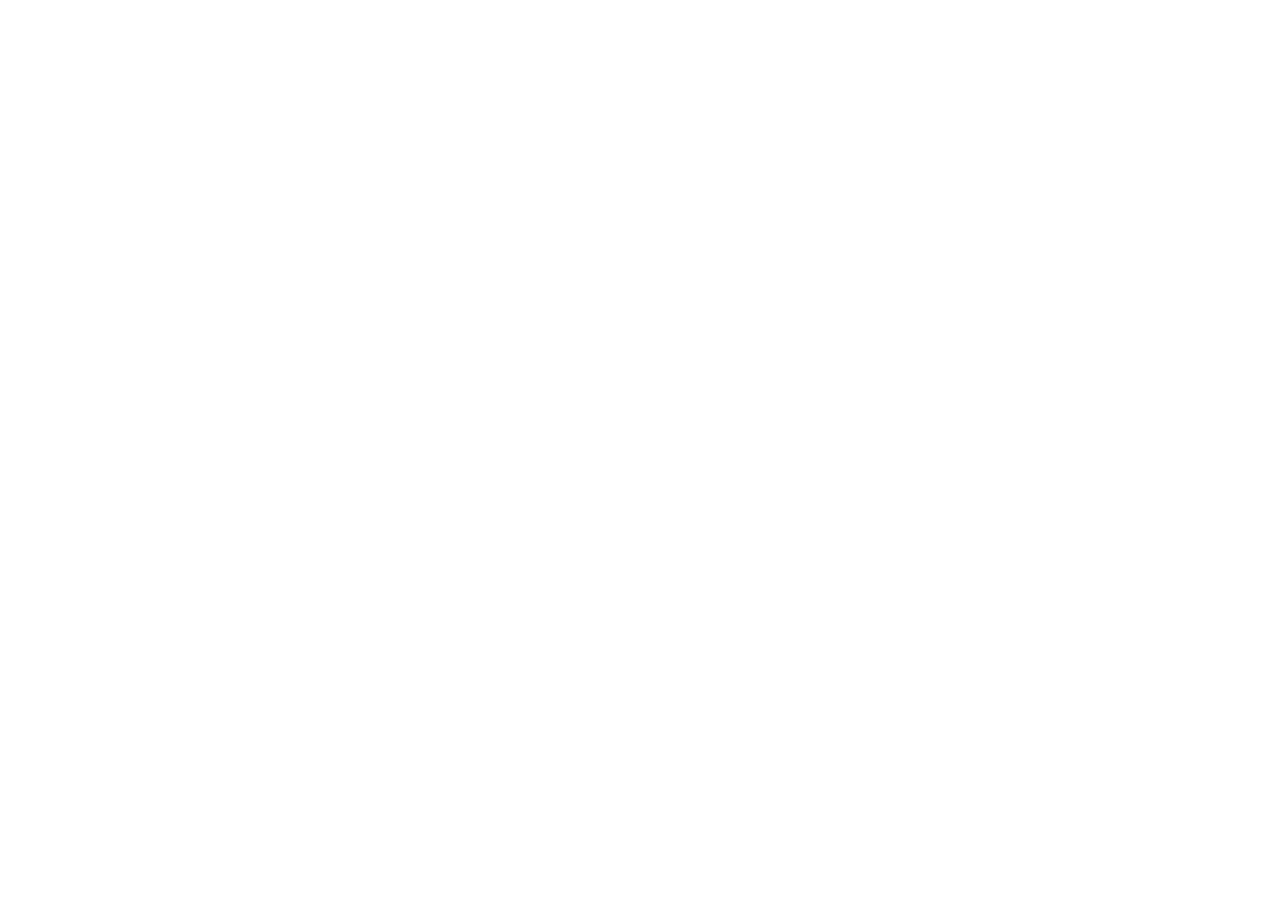
==== index.html @ d33b27c6 "scaffolding the project" ====
<!DOCTYPE html>
<html lang="en">
<head>
    <meta charset="UTF-8">
    <meta name="viewport" content="width=device-width, initial-scale=1.0">
    <title>Claria</title>
    <link rel="stylesheet" href="style.css">
</head>
<body>
 <script src="script.js"></script>   
</body>
</html>
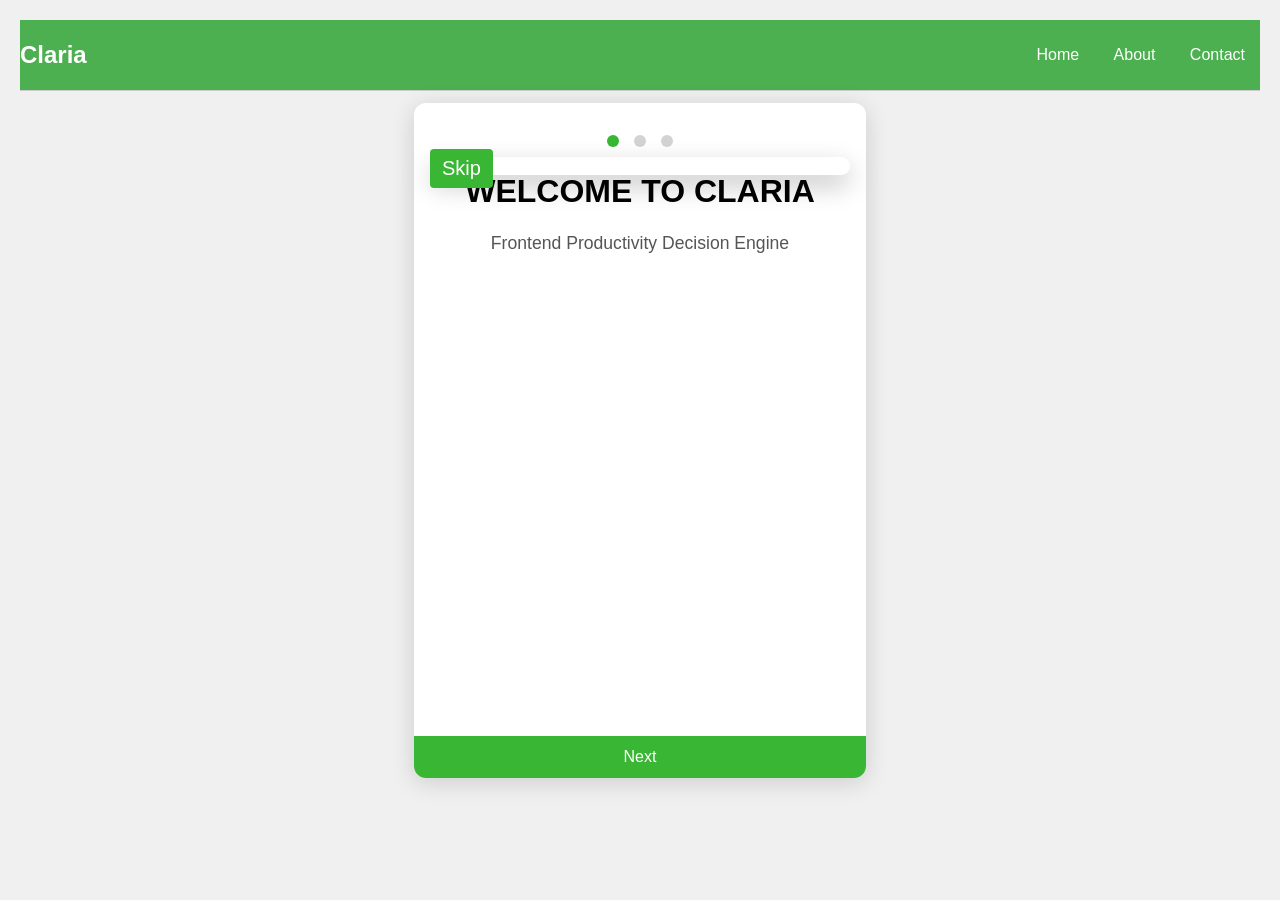
==== commit 2ec4323c: "all" ====
--- a/index.html
+++ b/index.html
@@ -6,7 +6,78 @@
     <title>Claria</title>
     <link rel="stylesheet" href="style.css">
 </head>
-<body>
- <script src="script.js"></script>   
+
+<header>
+    <h1>Claria</h1>
+    <nav>
+        <ol>
+        <a href="index.html">Home</a>
+        <a href="#">About</a>
+        <a href="#">Contact</a>
+    </ol>
+    </nav>
+</header>
+<body> 
+
+     
+
+    <main class="onboarding_main">
+        <div class="onboarding_card">
+            <div class="progress-dots">
+        <span class="dot active"></span>
+        <span class="dot"></span>
+        <span class="dot"></span>
+    </div>
+
+            <a href="#" class="skip-link1">Skip</a>
+            <img src="images/step1.jpg" alt="step1" class="onboarding-image">
+            <h2 class="onboarding-title">WELCOME TO CLARIA</h2>
+            <p class="onboarding-desc">Frontend Productivity Decision Engine</p>
+            <button class="next-btn">Next</button>
+        </div>
+    </main>
+
+  <main class="onboarding_main">
+        <div class="onboarding_card">
+               <div class="progress-dots2">
+        <span class="dot"></span>
+        <span class="dot active"></span>
+        <span class="dot"></span>
+    </div>
+
+            <a href="#" class="skip-link">Skip</a>
+            <a href="#" class="back-link">back</a>
+            <img src="images/step3.jpg" alt="step1" class="onboarding-image2">
+            <h2 class="onboarding-title2">PURPOSE</h2>
+            <p class="onboarding-desc2">
+Many frontend mentees struggle with:
+Inconsistent coding habits
+Skill gaps
+Burnout
+Lack of roadmap clarity
+This system provides a structured self-diagnosis tool to help them identify their primary productivity issue guidance.
+</p>
+            <button class="next-btn">Next</button>
+        </div>
+    </main>
+
+      <main class="onboarding_main">
+        <div class="onboarding_card">
+          <div class="progress-dots">
+        <span class="dot active"></span>
+        <span class="dot"></span>
+        <span class="dot"></span>
+    </div>
+            <a href="#" class="skip-link">Skip</a>
+            <a href="#" class="back-link">back</a>
+            <img src="images/step3.jpg" alt="step1" class="onboarding-image3">
+            <h2 class="onboarding-title">LET'S GO!!!</h2>
+            <p class="onboarding-desc">Let's bring out that hidden potential in you with <b>CLARIA</b>!!!</p>
+            <button class="next-btn">Finish</button>
+        </div>
+    </main>
+
+
+ <script src="app.js"></script>   
 </body>
 </html>
--- a/style.css
+++ b/style.css
@@ -0,0 +1,240 @@
+ .onboarding_card {
+    width: 320px;
+    background: #fff;
+    border-radius: 12px;
+    box-shadow: 0 4px 24px rgba(0,0,0,0.15);
+    margin: 40px auto;
+    padding: 32px 16px 0 16px;
+    position: relative;
+    display: flex;
+    flex-direction: row;
+    align-items: center;
+    min-height: 420px;
+}
+
+.skip-link {
+    position: absolute;
+    top: 28px;
+    left: 16px;
+    color: #fff;
+    text-decoration: none;
+    font-size: 20px;
+    z-index: 2;
+    background-color: #39b634;
+    padding: 8px 12px;
+    border-radius: 4px;
+}
+
+
+.back-link {
+    position: absolute;
+    top: 28px;
+    left: 370px;
+    color: #fff;
+    text-decoration: none;
+    font-size: 20px;
+    z-index: 2;
+    background-color: #39b634;
+    padding: 8px 12px;
+    border-radius: 4px;
+}
+
+
+
+.back-link1 {
+    position: absolute;
+    top: 46px;
+    left: 370px;
+    color: #fff;
+    text-decoration: none;
+    font-size: 20px;
+    z-index: 2;
+    background-color: #39b634;
+    padding: 8px 12px;
+    border-radius: 4px;
+}
+
+.skip-link1 {
+    position: absolute;
+    top: 46px;
+    left: 16px;
+    color: #fff;
+    text-decoration: none;
+    font-size: 20px;
+    z-index: 2;
+    background-color: #39b634;
+    padding: 8px 12px;
+    border-radius: 4px;
+}
+
+.onboarding-image {
+    width: 100%;
+    display: block;
+    border-radius: 10px;
+    box-shadow: 0px 10px 26px rgba(0,0,0,0.25);
+}
+
+
+.onboarding-image2 {
+    width: 100%;
+    display: block;
+     border-radius: 10px;
+    box-shadow: 0px 10px 26px rgba(0,0,0,0.25);
+    margin-bottom: 10px;
+}
+    
+.onboarding-image3 {
+    width: 100%;
+    display: block;
+      border-radius: 10px;
+    box-shadow: 0px 10px 26px rgba(0,0,0,0.25);
+    
+}
+
+.onboarding-title {
+    margin: 0 0 9px 0;
+    font-size: 2em;
+    font-weight: bold;
+    text-align: center;
+    padding: auto;
+    line-height: 1;
+     font-family: 'Segoe UI', Tahoma, Geneva, Verdana, sans-serif;
+}
+
+
+.onboarding-title2 {
+    margin: 0 0 4px 0;
+    font-size: 2em;
+    font-weight: bold;
+    text-align: center;
+    line-height: 0.6;
+     font-family: 'Segoe UI', Tahoma, Geneva, Verdana, sans-serif;
+}
+
+.onboarding-desc {
+    text-align: center;
+    margin-bottom: 32px;
+        font-size: 1.1em;
+        color: #555;
+}
+
+
+.onboarding-desc2 {
+    text-align: center;
+        font-size: 1.1em;
+        color: #555;
+        font: 1em sans-serif;
+
+}
+
+.onboarding_card .next-btn {
+    width: 100%;
+    padding: 12px 0;
+    background: #39b634;
+    color: #fff;
+    border: none;
+    border-radius: 0 0 12px 12px;
+    font-size: 16px;
+    cursor: pointer;
+    position: absolute;
+    left: 0;
+    bottom: 0;
+}
+body {
+    background-color: #f0f0f0;
+    font-family: Arial, sans-serif;
+    margin: 0;
+    padding: 20px;
+}
+
+header {
+    background-color: #4CAF50;
+    color: white;
+    padding: 10px 0;
+    display: flex;
+    justify-content: space-between;
+    align-items: center;
+     border-bottom: 1px solid #ccc;
+}
+
+header h1 {
+    margin: 0;
+    font-size: 24px;
+    position: relative;
+} 
+
+nav a {
+    color: white;
+    text-decoration: none;
+    margin: 0 15px;
+    font-size: 16px;
+}
+
+nav a:hover {
+    text-decoration: underline;
+}
+
+ 
+
+/* Remove overlay background and add main centering */
+.onboarding_overlay {
+    background: none;
+    position: static;
+    width: auto;
+    height: auto;
+}
+
+.onboarding_main {
+    display: flex;
+    justify-content: center;
+    align-items: center;
+    min-height: 60vh;
+    max-height: 70vh;
+    height: 65vh;
+    margin-top: 32px;
+}
+
+.onboarding_card {
+    width: 100%;
+    max-width: 420px;
+    background: #fff;
+    border-radius: 12px;
+    box-shadow: 0 4px 24px rgba(0,0,0,0.15);
+    padding: 32px 16px 0 16px;
+    position: relative;
+    display: flex;
+    flex-direction: column;
+    align-items: center;
+    min-height: 100%;
+    height: 110%;
+    top: 25px;
+}
+
+/* Progress Dots */
+.progress-dots {
+    display: flex;
+    justify-content: center;
+    gap: 15px;
+    margin-bottom: 10px;
+}
+
+.dot {
+    width: 12px;
+    height: 12px;
+    border-radius: 50%;
+    background-color: #d3d3d3;
+    cursor: pointer;
+    transition: background-color 0.3s ease;
+}
+
+.dot.active {
+    background-color: #39b634;
+}
+
+.progress-dots2 {
+    display: flex;
+    justify-content: center;
+    gap: 15px;
+    margin-bottom: 10px;
+}
+ 
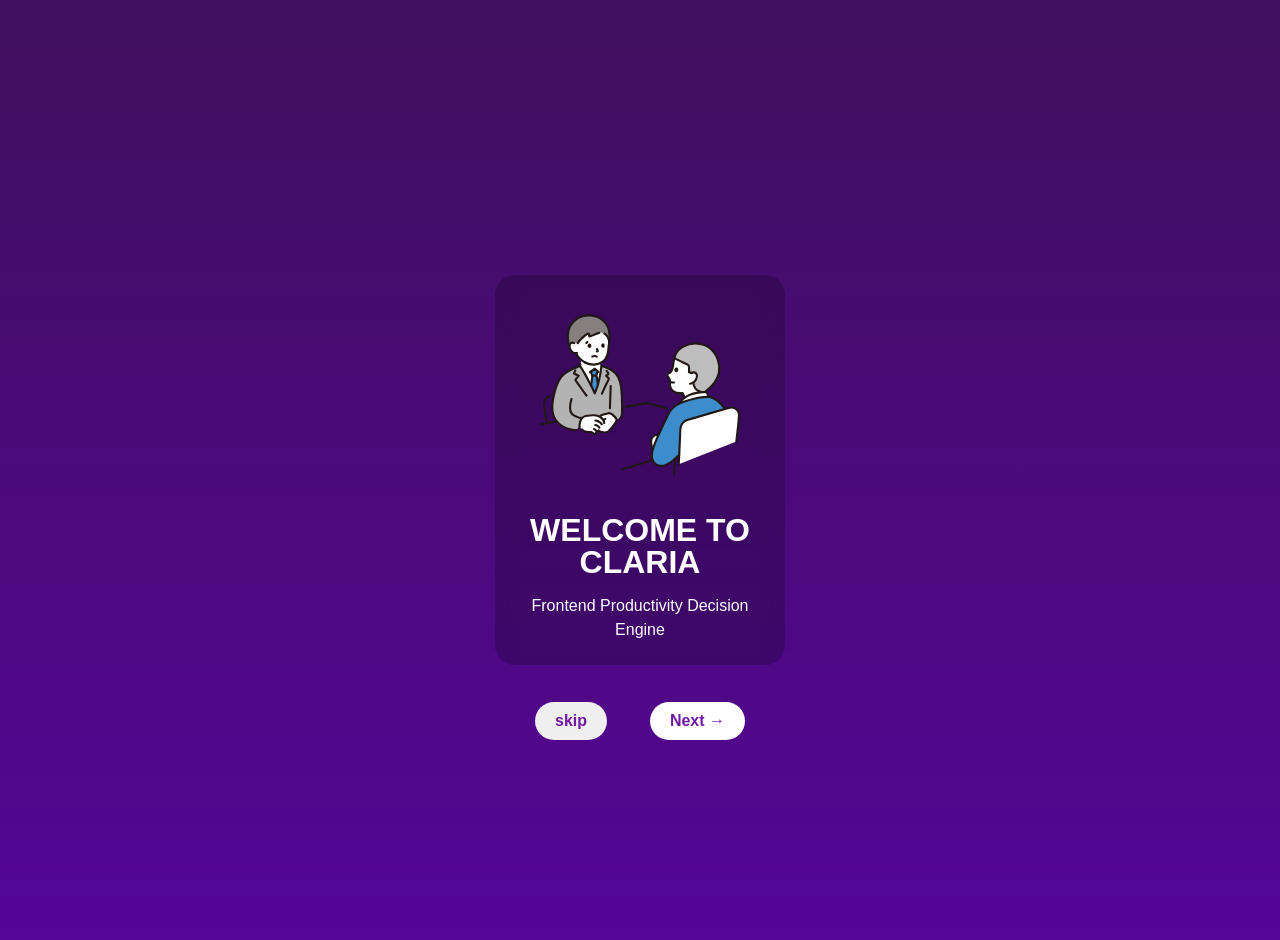
==== commit 2ba28123: "Merge pull request #2 from jendo05/my-new-feature new development" ====
--- a/index.html
+++ b/index.html
@@ -7,77 +7,31 @@
     <link rel="stylesheet" href="style.css">
 </head>
 
-<header>
-    <h1>Claria</h1>
-    <nav>
-        <ol>
-        <a href="index.html">Home</a>
-        <a href="#">About</a>
-        <a href="#">Contact</a>
-    </ol>
-    </nav>
-</header>
 <body> 
 
      
-
-    <main class="onboarding_main">
-        <div class="onboarding_card">
-            <div class="progress-dots">
-        <span class="dot active"></span>
-        <span class="dot"></span>
-        <span class="dot"></span>
-    </div>
-
-            <a href="#" class="skip-link1">Skip</a>
-            <img src="images/step1.jpg" alt="step1" class="onboarding-image">
+  <div id="onboarding_container">
+    <div class="onboarding_card active" data-card="0">
+            <img src="firstpage.svg" alt="step1" class="onboarding-image">
             <h2 class="onboarding-title">WELCOME TO CLARIA</h2>
             <p class="onboarding-desc">Frontend Productivity Decision Engine</p>
-            <button class="next-btn">Next</button>
         </div>
-    </main>
-
-  <main class="onboarding_main">
-        <div class="onboarding_card">
-               <div class="progress-dots2">
-        <span class="dot"></span>
-        <span class="dot active"></span>
-        <span class="dot"></span>
-    </div>
-
-            <a href="#" class="skip-link">Skip</a>
-            <a href="#" class="back-link">back</a>
-            <img src="images/step3.jpg" alt="step1" class="onboarding-image2">
-            <h2 class="onboarding-title2">PURPOSE</h2>
-            <p class="onboarding-desc2">
-Many frontend mentees struggle with:
-Inconsistent coding habits
-Skill gaps
-Burnout
-Lack of roadmap clarity
-This system provides a structured self-diagnosis tool to help them identify their primary productivity issue guidance.
-</p>
-            <button class="next-btn">Next</button>
+         <div class="onboarding_card" data-card="0">
+            <img src="frame2.svg" alt="step1" class="onboarding-image">
+            <h2 class="onboarding-title">WELCOME TO CLARIA</h2>
+            <p class="onboarding-desc">Frontend Productivity Decision Engine</p>
         </div>
-    </main>
-
-      <main class="onboarding_main">
-        <div class="onboarding_card">
-          <div class="progress-dots">
-        <span class="dot active"></span>
-        <span class="dot"></span>
-        <span class="dot"></span>
-    </div>
-            <a href="#" class="skip-link">Skip</a>
-            <a href="#" class="back-link">back</a>
-            <img src="images/step3.jpg" alt="step1" class="onboarding-image3">
-            <h2 class="onboarding-title">LET'S GO!!!</h2>
-            <p class="onboarding-desc">Let's bring out that hidden potential in you with <b>CLARIA</b>!!!</p>
-            <button class="next-btn">Finish</button>
+         <div class="onboarding_card" data-card="0">
+            <img src="frame3.svg" alt="step1" class="onboarding-image">
+            <h2 class="onboarding-title">WELCOME TO CLARIA</h2>
+            <p class="onboarding-desc">Frontend Productivity Decision Engine</p>
         </div>
-    </main>
-
-
+        <div class="movement">
+            <button class="skip">skip</button>
+            <button class="next-btn">Next →</button>
+        </div>
+  </div>
+ 
  <script src="app.js"></script>   
 </body>
 </html>
--- a/style.css
+++ b/style.css
@@ -1,94 +1,39 @@
- .onboarding_card {
-    width: 320px;
-    background: #fff;
-    border-radius: 12px;
-    box-shadow: 0 4px 24px rgba(0,0,0,0.15);
-    margin: 40px auto;
-    padding: 32px 16px 0 16px;
+ #onboarding_container {
+    max-width: 100%;
+    width: 250px;
+    text-align: center;
+    background: rgba(0, 0, 0, 0.2);
+    padding: 20px;
+    backdrop-filter: blur(10px);
+    height: 350px;
+    border-radius: 20px;
+ }
+ 
+ .onboarding_card { 
+    animation: fadeInCard 0.5s ease forwards;
+    display: none;
     position: relative;
-    display: flex;
-    flex-direction: row;
-    align-items: center;
-    min-height: 420px;
+}
+ 
+.onboarding_card.active { 
+    display: block;
+}
+ 
+@keyframes fadeInCard {
+    0% {
+        opacity: 0;
+        transform: translateY(20px);
+    } 
+    100% {
+        opacity: 1;
+        transform: translateY(0);
+    }
 }
 
-.skip-link {
-    position: absolute;
-    top: 28px;
-    left: 16px;
-    color: #fff;
-    text-decoration: none;
-    font-size: 20px;
-    z-index: 2;
-    background-color: #39b634;
-    padding: 8px 12px;
-    border-radius: 4px;
-}
-
-
-.back-link {
-    position: absolute;
-    top: 28px;
-    left: 370px;
-    color: #fff;
-    text-decoration: none;
-    font-size: 20px;
-    z-index: 2;
-    background-color: #39b634;
-    padding: 8px 12px;
-    border-radius: 4px;
-}
-
-
-
-.back-link1 {
-    position: absolute;
-    top: 46px;
-    left: 370px;
-    color: #fff;
-    text-decoration: none;
-    font-size: 20px;
-    z-index: 2;
-    background-color: #39b634;
-    padding: 8px 12px;
-    border-radius: 4px;
-}
-
-.skip-link1 {
-    position: absolute;
-    top: 46px;
-    left: 16px;
-    color: #fff;
-    text-decoration: none;
-    font-size: 20px;
-    z-index: 2;
-    background-color: #39b634;
-    padding: 8px 12px;
-    border-radius: 4px;
-}
-
-.onboarding-image {
-    width: 100%;
-    display: block;
-    border-radius: 10px;
-    box-shadow: 0px 10px 26px rgba(0,0,0,0.25);
-}
-
-
-.onboarding-image2 {
-    width: 100%;
-    display: block;
-     border-radius: 10px;
-    box-shadow: 0px 10px 26px rgba(0,0,0,0.25);
-    margin-bottom: 10px;
-}
-    
-.onboarding-image3 {
-    width: 100%;
-    display: block;
-      border-radius: 10px;
-    box-shadow: 0px 10px 26px rgba(0,0,0,0.25);
-    
+.onboarding-image { 
+  width: 200px;
+  height: 200px;
+  margin-bottom: 15px;
 }
 
 .onboarding-title {
@@ -100,141 +45,79 @@
     line-height: 1;
      font-family: 'Segoe UI', Tahoma, Geneva, Verdana, sans-serif;
 }
-
-
-.onboarding-title2 {
-    margin: 0 0 4px 0;
-    font-size: 2em;
-    font-weight: bold;
-    text-align: center;
-    line-height: 0.6;
-     font-family: 'Segoe UI', Tahoma, Geneva, Verdana, sans-serif;
-}
-
-.onboarding-desc {
-    text-align: center;
-    margin-bottom: 32px;
-        font-size: 1.1em;
-        color: #555;
-}
-
-
-.onboarding-desc2 {
-    text-align: center;
-        font-size: 1.1em;
-        color: #555;
-        font: 1em sans-serif;
-
-}
-
+ 
 .onboarding_card .next-btn {
-    width: 100%;
+    width: 30%;
     padding: 12px 0;
-    background: #39b634;
-    color: #fff;
+    background: #ffff;
+    color:  rgb(112, 25, 163);
     border: none;
-    border-radius: 0 0 12px 12px;
+    border-radius: 22px;
     font-size: 16px;
     cursor: pointer;
     position: absolute;
     left: 0;
-    bottom: 0;
+    bottom:0;
 }
 body {
-    background-color: #f0f0f0;
-    font-family: Arial, sans-serif;
+    font-family: 'poppins', sans-serif;
     margin: 0;
     padding: 20px;
-}
-
-header {
-    background-color: #4CAF50;
-    color: white;
-    padding: 10px 0;
-    display: flex;
-    justify-content: space-between;
-    align-items: center;
-     border-bottom: 1px solid #ccc;
-}
-
-header h1 {
-    margin: 0;
-    font-size: 24px;
-    position: relative;
-} 
-
-nav a {
-    color: white;
-    text-decoration: none;
-    margin: 0 15px;
-    font-size: 16px;
-}
-
-nav a:hover {
-    text-decoration: underline;
-}
-
- 
-
-/* Remove overlay background and add main centering */
-.onboarding_overlay {
-    background: none;
-    position: static;
-    width: auto;
-    height: auto;
-}
-
-.onboarding_main {
+    background: linear-gradient( #41105e, #550597, #6a1983, #6d3c94, #9b6bb6);
+    background-size: 400% 400%;
+    animation: bgmove 10s ease infinite;
+    color: #fff;
     display: flex;
     justify-content: center;
     align-items: center;
-    min-height: 60vh;
-    max-height: 70vh;
-    height: 65vh;
-    margin-top: 32px;
+    height: 100vh;
 }
 
-.onboarding_card {
-    width: 100%;
-    max-width: 420px;
-    background: #fff;
-    border-radius: 12px;
-    box-shadow: 0 4px 24px rgba(0,0,0,0.15);
-    padding: 32px 16px 0 16px;
-    position: relative;
-    display: flex;
-    flex-direction: column;
-    align-items: center;
-    min-height: 100%;
-    height: 110%;
-    top: 25px;
+@keyframes bgmove {
+    0% {
+        background-position: 0% 50%;
+    }
+    50% {
+        background-position: 100% 50%;
+    }
+    100% {
+        background-position: 0% 50%;
+    }
+}
+ 
+h2 {
+    margin-bottom: 10px;
+    font-size: 1.8em;
 }
 
-/* Progress Dots */
-.progress-dots {
-    display: flex;
-    justify-content: center;
-    gap: 15px;
-    margin-bottom: 10px;
+p {
+    font-size: 1rem;
+    line-height: 1.5;
 }
 
-.dot {
-    width: 12px;
-    height: 12px;
-    border-radius: 50%;
-    background-color: #d3d3d3;
-    cursor: pointer;
-    transition: background-color 0.3s ease;
+.movement {
+    display: flex;
+    justify-content: space-between;
+    margin-top: 60px;
+    padding: 0 20px;
 }
 
-.dot.active {
-    background-color: #39b634;
+.skip {
+    background:rgba(rgb(119, 0, 255, 0.3));
+    color: rgb(112, 25, 163);
 }
 
-.progress-dots2 {
-    display: flex;
-    justify-content: center;
-    gap: 15px;
-    margin-bottom: 10px;
+button{
+    padding: 10px 20px;
+    border: none;
+    border-radius: 30px;
+    font-size: 1rem;
+    cursor: pointer;
+    font-weight: bold;
+    transition: transform 0.2s ease, background 0.3s ease;  
 }
- +
+.next-btn {
+    background: #fff;
+    color: rgb(112, 25, 163);
+}
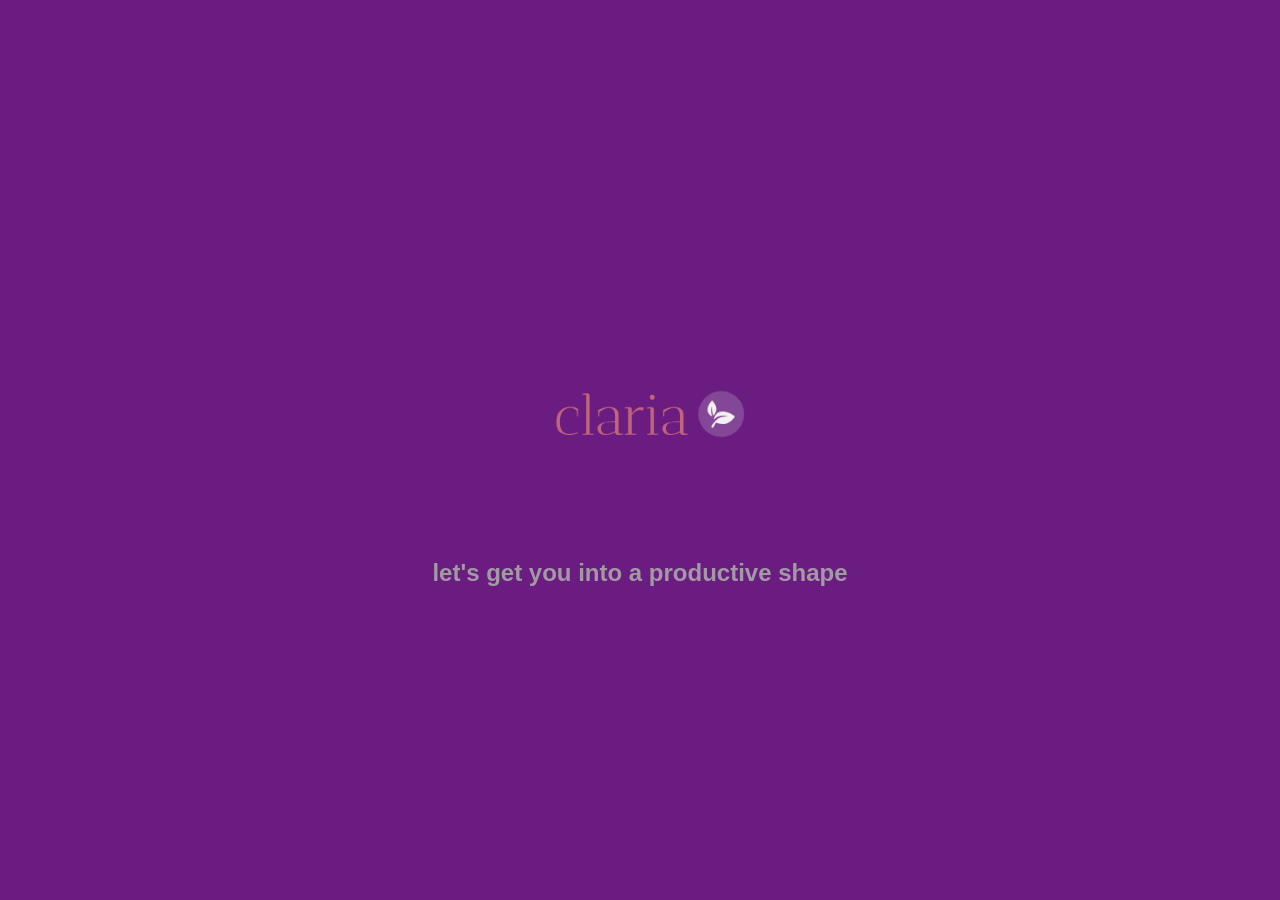
==== commit d94dbc94: "new update" ====
--- a/index.html
+++ b/index.html
@@ -1,37 +1,17 @@
-<!DOCTYPE html>
+ <!DOCTYPE html>
 <html lang="en">
 <head>
     <meta charset="UTF-8">
     <meta name="viewport" content="width=device-width, initial-scale=1.0">
-    <title>Claria</title>
-    <link rel="stylesheet" href="style.css">
+    <title>claria</title>
+    <link rel="stylesheet" href="firstloading.css">
 </head>
+<body class="splash"> 
+    <div class="logo-container">
+        <img  class="logo" alt="Claria Logo" src="claria-logo-transparent.png">
+        <h1>let's get you into a productive shape</h1>
+    </div>
 
-<body> 
-
-     
-  <div id="onboarding_container">
-    <div class="onboarding_card active" data-card="0">
-            <img src="firstpage.svg" alt="step1" class="onboarding-image">
-            <h2 class="onboarding-title">WELCOME TO CLARIA</h2>
-            <p class="onboarding-desc">Frontend Productivity Decision Engine</p>
-        </div>
-         <div class="onboarding_card" data-card="0">
-            <img src="frame2.svg" alt="step1" class="onboarding-image">
-            <h2 class="onboarding-title">WELCOME TO CLARIA</h2>
-            <p class="onboarding-desc">Frontend Productivity Decision Engine</p>
-        </div>
-         <div class="onboarding_card" data-card="0">
-            <img src="frame3.svg" alt="step1" class="onboarding-image">
-            <h2 class="onboarding-title">WELCOME TO CLARIA</h2>
-            <p class="onboarding-desc">Frontend Productivity Decision Engine</p>
-        </div>
-        <div class="movement">
-            <button class="skip">skip</button>
-            <button class="next-btn">Next →</button>
-        </div>
-  </div>
- 
- <script src="app.js"></script>   
+    <script src="firstloading.js"></script>
 </body>
-</html>+</html>
--- a/firstloading.css
+++ b/firstloading.css
@@ -0,0 +1,51 @@
+.logo {
+    width: 250px;
+    height: auto;
+    opacity: 0;
+    animation: fadeInLogo 1.5s ease forwards ;
+}
+
+@keyframes fadeInLogo {
+    to {
+        opacity: 1;
+    }
+}
+
+.splash {
+    display: flex;
+    justify-content: center;
+    align-items: center;
+    height: 100vh;
+    background-color: #6a1c81;
+    flex-direction: column;
+}
+
+.logo-container h1 {
+    margin-top: 8px;
+    font-size: 1.5em;
+    color: #a29aa3;
+    opacity: 0;
+    animation: fadeInText 1.5s ease forwards;
+    animation-delay: 1.5s; /* Delay the text animation until the logo has faded in */
+    text-align: center;
+    line-height: 1.8;
+}
+
+@keyframes fadeInText {
+    to {
+        opacity: 1;
+    }
+}   
+
+body {
+    margin: 0;
+    padding: 0;
+    box-sizing: border-box;
+    font-family: poppins, sans-serif;
+    list-style: none;
+    background: #550597; 
+}
+
+.logo-container {
+    text-align: center;
+}
